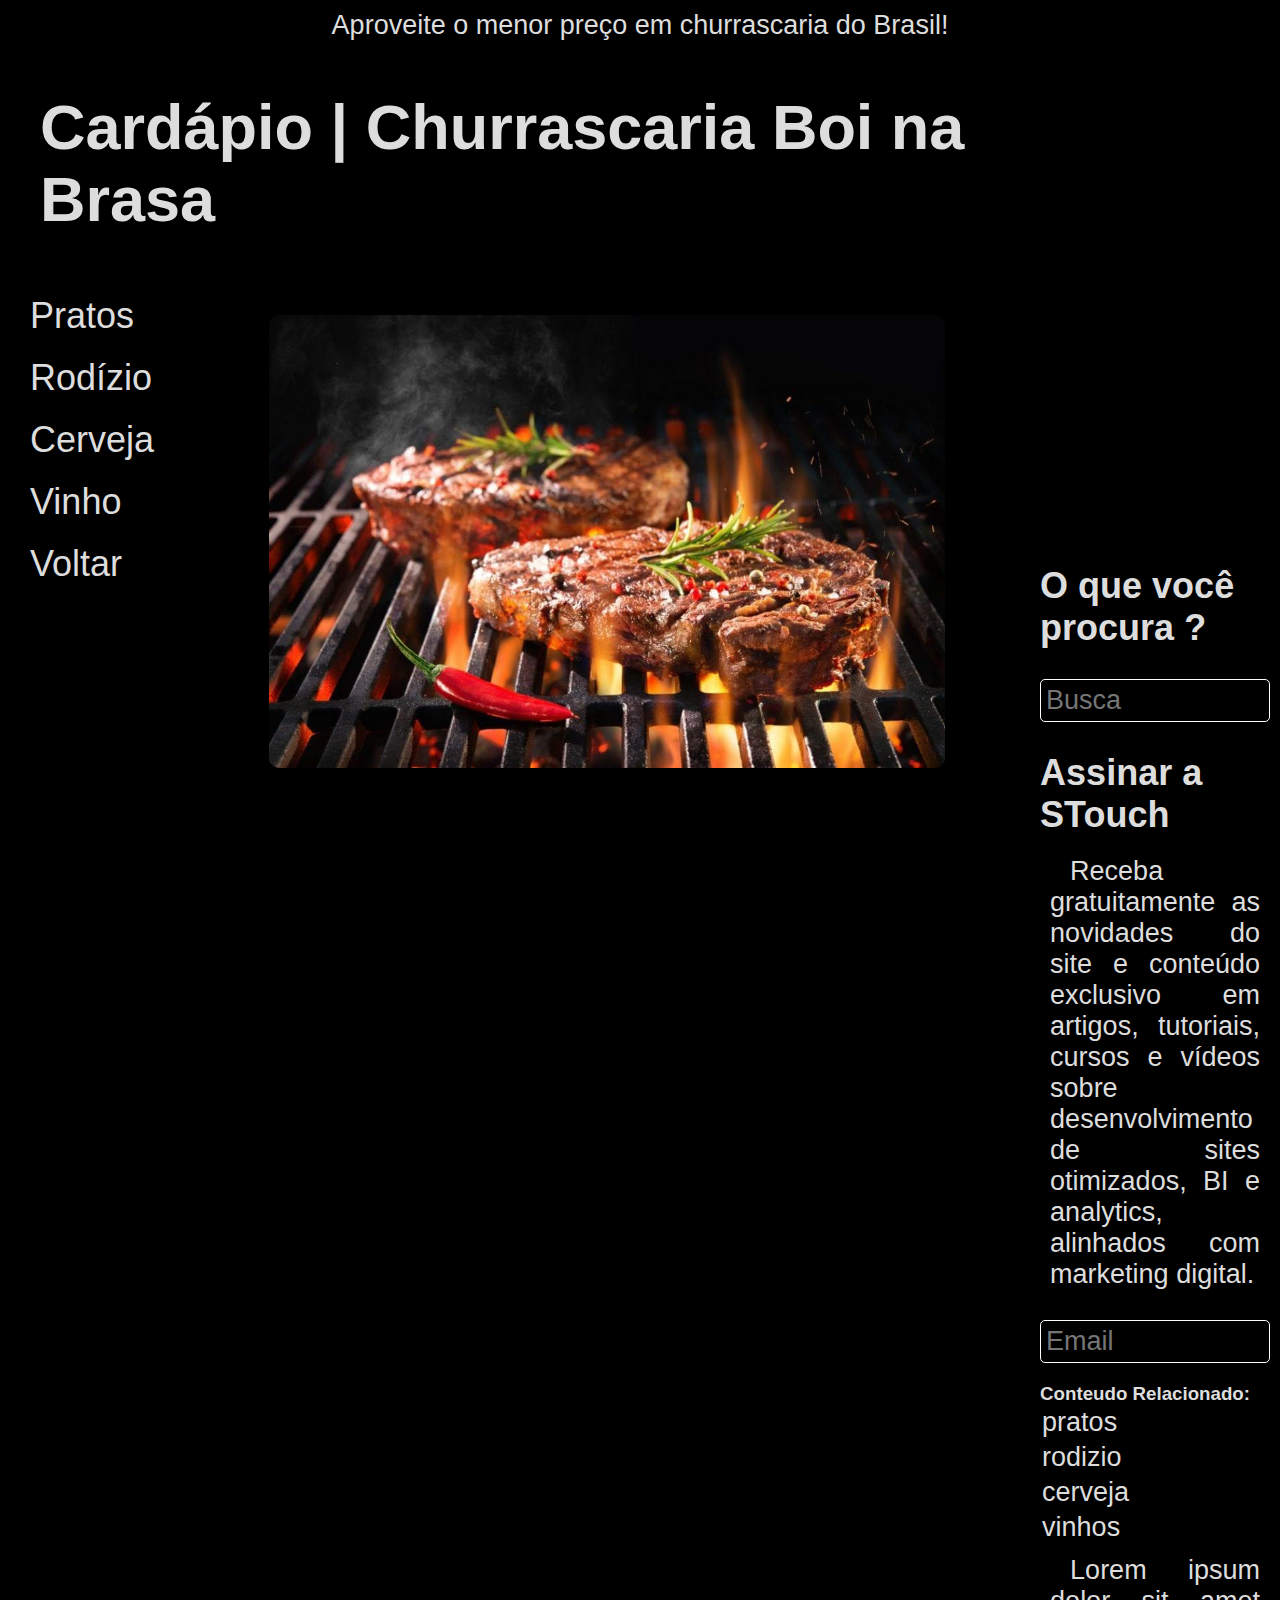
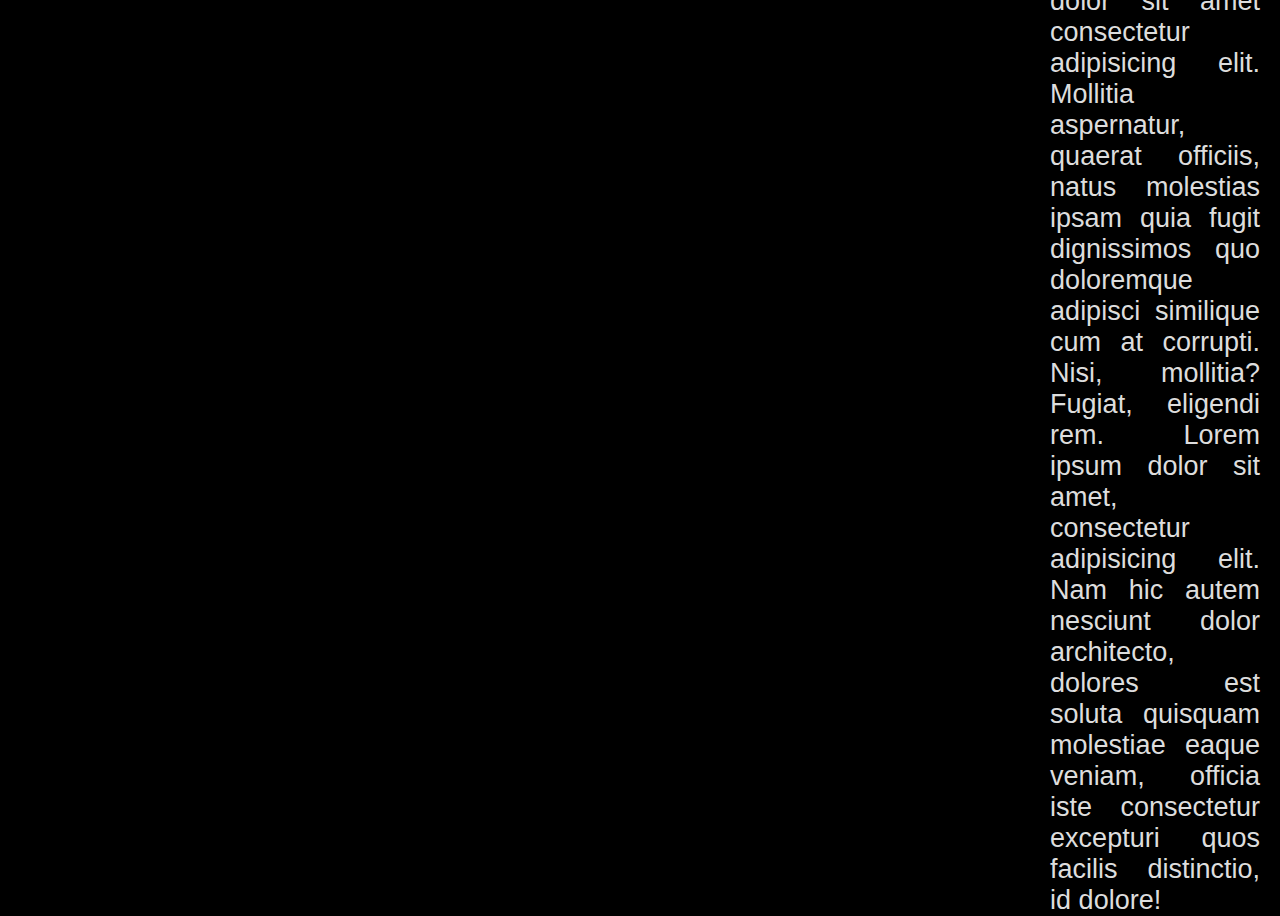
==== cardapio.html @ 95f8f92e "cardapio" ====
<!DOCTYPE html>
<html lang="pt-br">

<head>
    <meta charset="UTF-8">
    <meta http-equiv="X-UA-Compatible" content="IE=edge">
    <meta name="viewport" content="width=device-width, initial-scale=1.0">
    <title>Cardápio | Churrascaria Boi na Brasa</title>
    <!-- link -->
    <link rel="stylesheet" href="style.css">
</head>

<body>
    <header class="header">
        <div class="inf"><a href="">Aproveite o menor preço em churrascaria do Brasil!</a></div>
        <h1 class="title">Cardápio | Churrascaria Boi na Brasa</h1>
    </header>

    <div class="page">
        <div class="-left">
            <nav id="menu">
                <ul>
                    <li class="list">
                        <a href="cardapio.html">Pratos</a>
                        <a href="rodizio.html">Rodízio</a>
                        <a href="cerveja.html">Cerveja</a>
                        <a href="vinho.html">Vinho</a>
                        <a href="index.html">Voltar</a>
                    </li>
                </ul>
            </nav>
        </div>

        <main id="main">
            <div class="image">
                <img src="img/churrascaria5.jpg" alt="">
            </div>
        </main>

        <aside id="aside">
            <div class="box-input">
                <h2>O que você procura ?</h2>
                <input type="text" id="search" placeholder="Busca">
                <h2>Assinar a STouch</h2>
                <p>
                    Receba gratuitamente as novidades do site e conteúdo exclusivo em artigos, tutoriais, cursos e
                    vídeos sobre desenvolvimento de sites otimizados, BI e analytics, alinhados com marketing digital.
                </p>
                <input type="email" id="search" placeholder="Email">
            </div>
            <div class="box-aside">
                <h3>Conteudo Relacionado: </h3>
                <li>
                    <a href="cardapio.html">pratos</a>
                    <a href="rodizio.html">rodizio</a>
                    <a href="cerveja.html">cerveja</a>
                    <a href="vinho.html">vinhos</a>
                </li>
                <p>Lorem ipsum dolor sit amet consectetur adipisicing elit. Mollitia aspernatur, quaerat officiis, natus
                    molestias ipsam quia fugit dignissimos quo doloremque adipisci similique cum at corrupti. Nisi,
                    mollitia? Fugiat, eligendi rem. Lorem ipsum dolor sit amet, consectetur adipisicing elit. Nam hic
                    autem
                    nesciunt dolor architecto, dolores est soluta quisquam molestiae eaque veniam, officia iste
                    consectetur
                    excepturi quos facilis distinctio, id dolore!</p>
            </div>
        </aside>
    </div>

    <footer class="footer">

    </footer>


</body>

</html>
---- style.css ----
*{
    box-sizing: border-box;
    margin: 0;
    padding: 0;
    color: #ddd;    
    font-family: 'EB Garamond', serif;
    font-family: 'Ruluko', sans-serif;
}

html {
    width: 100%;
    height: 100%;
}

body{
    background-color: #000;
}


.header{
    width: 100%;
    height: auto;
}

.inf{
    width: 100%;
    height: auto;
    text-align: center;
    padding: 10px;
}

.inf a{
    text-decoration: none;
    color: #ddd;
    font-size: 3vmin;
    transition: .4s;
}

.inf a:hover{
    border-bottom: 1px solid #ddd;
}


#menu{
    display: flex;
    justify-content: center;
    width: 100%;
    height: auto;
    padding: 10px;
}
#menu ul{
    display: flex;
    flex-direction: row;
    list-style: none;
}

#menu ul li a{
    color: #ddd;
    text-decoration: none;
    font-size: 4vmin;
    border-radius: 5px;
    padding: 10px;
    margin: 0 10px;
    transition: .4s;
}

#menu ul li a:hover{
    background-color: #292929a2;
}

.left{
    width: 30%;
    height: auto;
}

.list{
    display: flex;
    flex-direction: column;
}

.page{
    display: flex;
    justify-content: space-evenly;
}


#main{
    display: flex;
}



#box{
    width: 80%;
    height: auto;
}



.section{
    padding: 5px;
}

.section p{
    color: #ddd;
    font-size: 4vmin;
    text-indent: 40px;
    text-align: justify;
}



.title{
    width: 80%;
    font-size: 7vmin;
    color: #ddd;
    padding: 40px;
    cursor: pointer;
    transition: .3s;
}

.title:hover{
    color: #fff;
}



.image{
    display: flex;
    justify-content: center;
}

.image img{
    width: 80%;
    height: auto;
    border-radius: 10px;
    margin: 40px;
}



.subtitle{
    font-size: 6vmin;
    color: #ddd;
    padding: 30px;
}


/* aside */
#aside{
    position: relative;
    top: 30vh;
    width: 25%;
    height: 500px;
    padding: 10px;
}

#aside .box-aside li{
    display: flex;
    flex-direction: column;
}

#aside .box-aside li a{
    text-decoration: none;
    font-size: 3vmin;
    color: #ddd;
    padding: 2px;
}

#aside .box-aside p, #aside .box-input p{
    font-size: 3vmin;
    text-indent: 20px;
    cursor: pointer;
    text-align: justify;
    margin: 10px;
}

#aside #search{
    display: block;
    margin-left: auto;
    margin-right: auto;
    border: none;
    width: 100%;
    height: auto;
    outline: none;
    padding: 5px;
    margin: 20px 0;
    font-size: 3vmin;
    border-radius: 5px;
    background-color: transparent;
    border: 1px solid #fff;
}

#aside .box-input{
    display: flex;
    flex-direction: column;
}

#aside .box-input h2{
    font-size: 4vmin;
    margin: 10px 0;
}



/* rodapé */
#map{
    display: block;
    margin-left: auto;
    margin-right: auto;
    width: 70%;
    height: 550px;
    border-radius: 10px;
}
.container {
    max-width: 1170px;
    margin: auto;
}

.row {
    display: flex;
    justify-content: center;
    flex-wrap: wrap;
}

p {
    text-align: justify;
}

ul {
    list-style: none;
}

.footer {
    padding: 70px 0;
    margin-top: 100px;
}

.footer-col {
    width: 25%;
    padding: 0 15px;
}

.footer-col h4 {
    font-size: 18px;
    text-transform: capitalize;
    margin-bottom: 35px;
    position: relative;
}

.footer-col h4::before {
    content: '';
    position: absolute;
    left: 0;
    bottom: -10px;
    background-color: rgb(255, 255, 255);
    height: 2px;
    box-sizing: border-box;
    width: 200px;
}

.footer-col ul li:not(:last-child) {
    margin-bottom: 10px;
}

.footer-col ul li a {
    font-size: 16px;
    color: #ffffff;
    text-decoration: none;
    font-weight: 300;
    color: #bbbbbb;
    display: block;
    transition: all 0.3s ease;
}

.footer-col ul li a:hover {
    color: rgb(255, 255, 255);
    padding-left: 8px;
}

@media(max-width: 767px){
.footer-col{
  width: 50%;
  margin-bottom: 30px;
}
}
@media(max-width: 574px){
.footer-col{
  width: 100%;
}
}
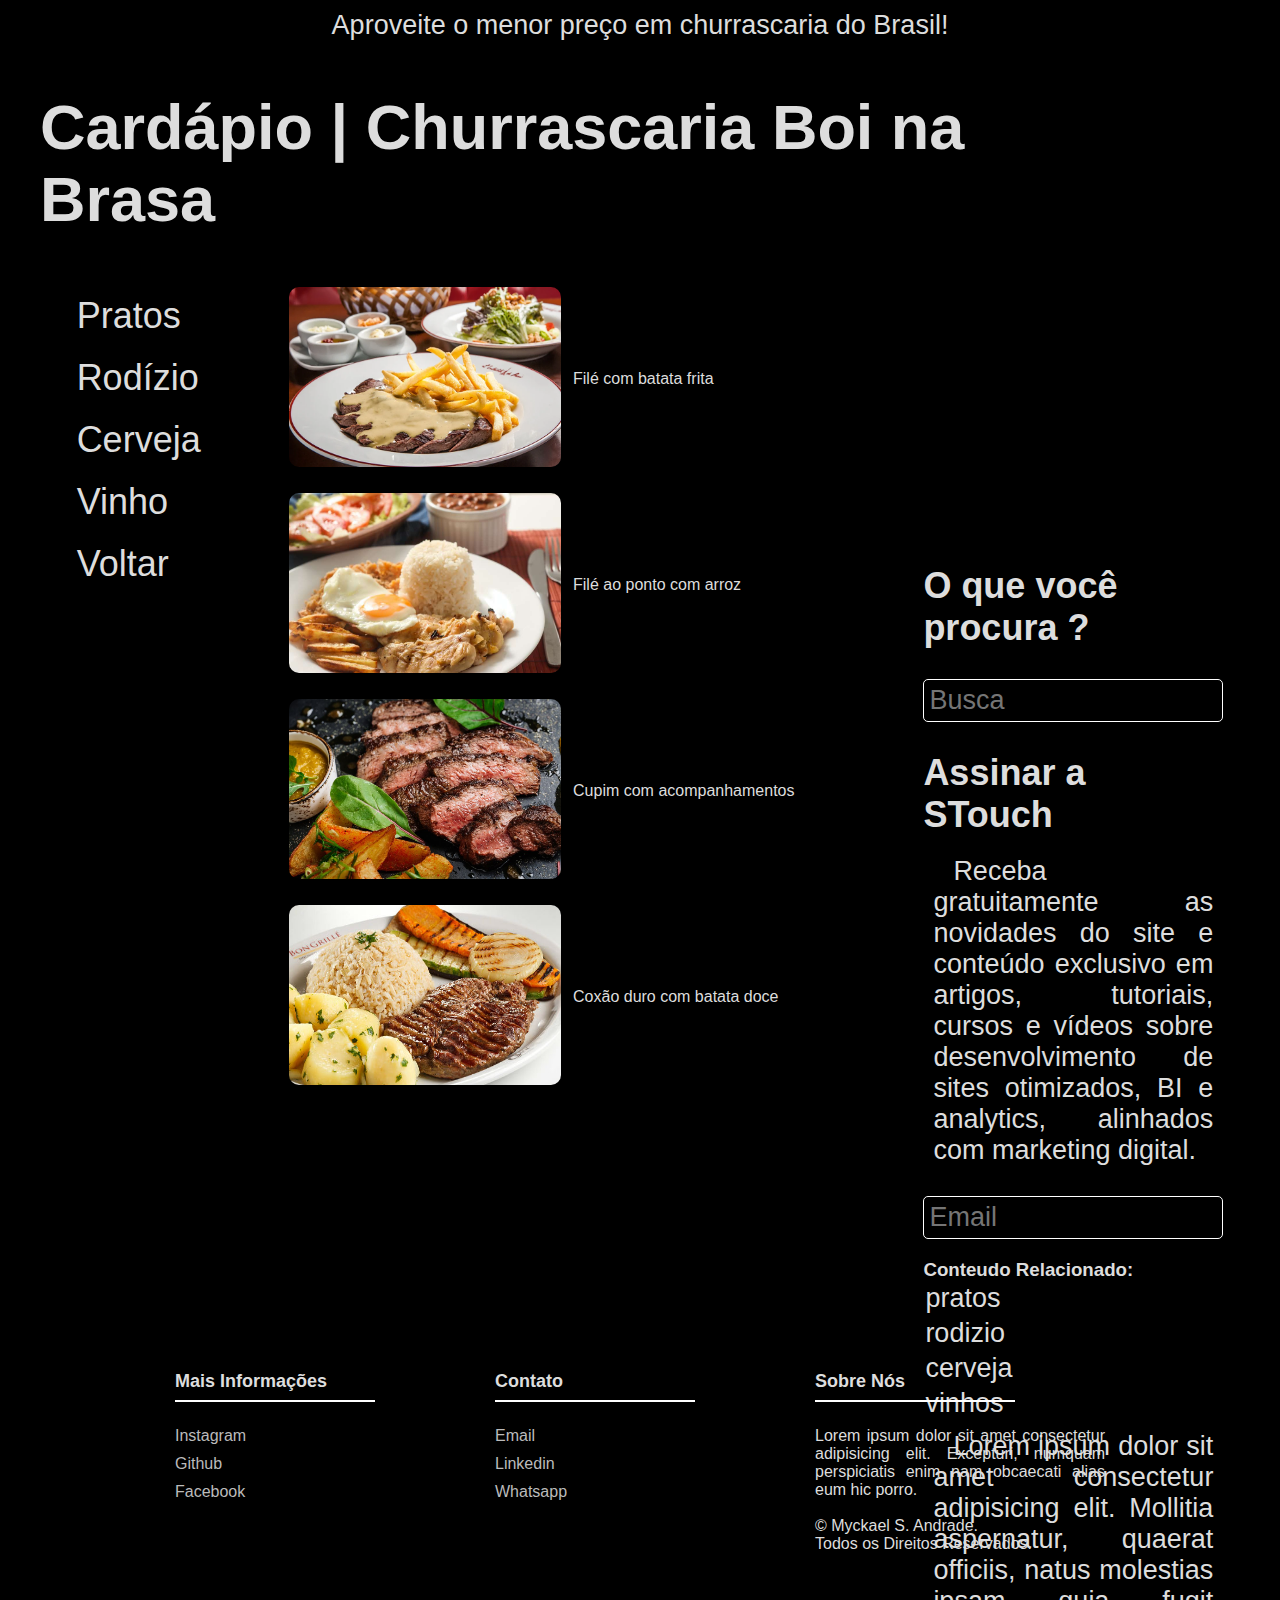
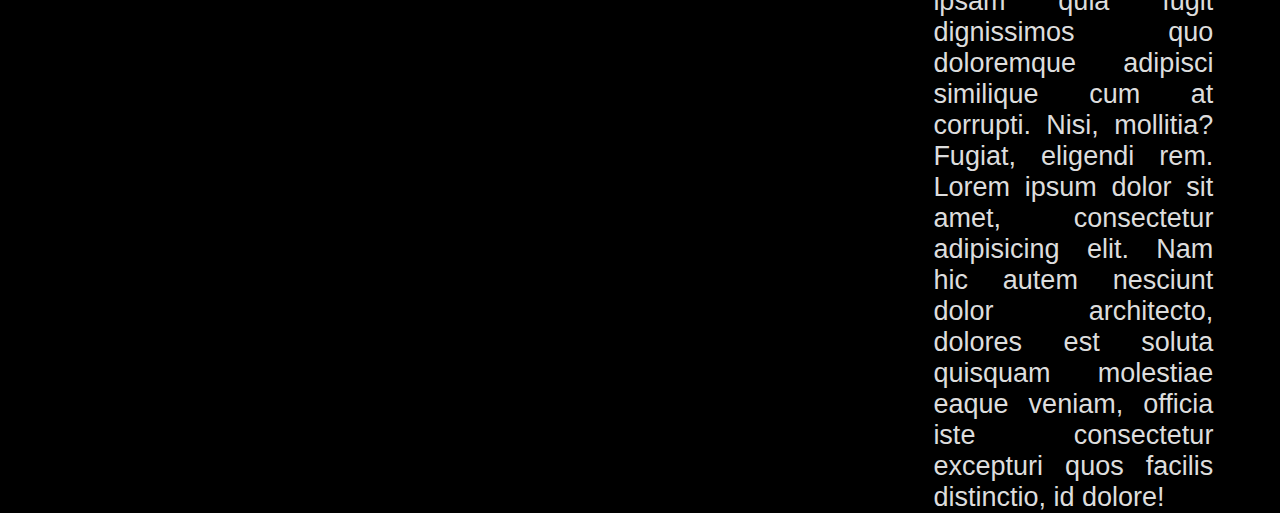
==== commit 21cfe200: "add table" ====
--- a/cardapio.html
+++ b/cardapio.html
@@ -31,11 +31,43 @@
             </nav>
         </div>
 
-        <main id="main">
-            <div class="image">
-                <img src="img/churrascaria5.jpg" alt="">
-            </div>
-        </main>
+        <div class="box-table">
+            <table class="menu-table">
+                <tr class="item-table">
+                    <td class="item">
+                        <img src="img/prato1.webp" alt="">
+                    </td>
+                    <td class="item">
+                        <p>Filé com batata frita</p>
+                    </td>
+                </tr>
+                <tr class="item-table">
+                    <td class="item">
+                        <img src="img/prato2.jpg" alt="">
+                    </td>
+                    <td class="item">
+                        <p>Filé ao ponto com arroz</p>
+                    </td>
+                </tr>
+                <tr class="item-table">
+                    <td class="item">
+                        <img src="img/prato3.jpg" alt="">
+                    </td>
+                    <td class="item">
+                        <p>Cupim com acompanhamentos</p>
+                    </td>
+                </tr>
+                <tr class="item-table">
+                    <td class="item">
+                        <img src="img/prato4.jpg" alt="">
+                    </td>
+                    <td>
+                        <p>Coxão duro com batata doce</p>
+                    </td>
+                </tr>
+            </table>
+        </div>
+
 
         <aside id="aside">
             <div class="box-input">
@@ -68,7 +100,40 @@
     </div>
 
     <footer class="footer">
-
+        <div class="container">
+            <div class="row">
+                <div class="footer-col">
+                    <h4>Mais Informações</h4>
+                    <ul>
+                        <li><a href=""> Instagram </a></li>
+                        <li><a href=""> Github </a></li>
+                        <li><a href=""> Facebook </a></li>
+                    </ul>
+                </div>
+                <div class="footer-col">
+                    <h4>Contato</h4>
+                    <ul>
+                        <li><a href=""> Email </a></li>
+                        <li><a href=""> Linkedin </a></li>
+                        <li><a href=""> Whatsapp </a></li>
+                    </ul>
+                </div>
+                <div class="footer-col">
+                    <h4>Sobre Nós</h4>
+                    <p>Lorem ipsum dolor sit amet consectetur adipisicing elit. Excepturi, numquam perspiciatis enim
+                        nam
+                        obcaecati alias eum hic porro.
+                    </p>
+                    <br>
+                    <p>
+                        &copy; Myckael S. Andrade.
+                    </p>
+                    <p>
+                        Todos os Direitos Reservados.
+                    </p>
+                </div>
+            </div>
+        </div>
     </footer>
 
 
--- a/style.css
+++ b/style.css
@@ -7,20 +7,27 @@
     font-family: 'Ruluko', sans-serif;
 }
 
+
+
 html {
     width: 100%;
     height: 100%;
 }
+
+
 
 body{
     background-color: #000;
 }
 
 
+
 .header{
     width: 100%;
     height: auto;
 }
+
+
 
 .inf{
     width: 100%;
@@ -41,6 +48,7 @@
 }
 
 
+
 #menu{
     display: flex;
     justify-content: center;
@@ -48,6 +56,7 @@
     height: auto;
     padding: 10px;
 }
+
 #menu ul{
     display: flex;
     flex-direction: row;
@@ -68,20 +77,27 @@
     background-color: #292929a2;
 }
 
+
+
 .left{
     width: 30%;
     height: auto;
 }
 
+
+
 .list{
     display: flex;
     flex-direction: column;
 }
 
+
+
 .page{
     display: flex;
     justify-content: space-evenly;
 }
+
 
 
 #main{
@@ -146,7 +162,7 @@
 }
 
 
-/* aside */
+
 #aside{
     position: relative;
     top: 30vh;
@@ -203,18 +219,27 @@
 
 
 
-/* rodapé */
-#map{
-    display: block;
-    margin-left: auto;
-    margin-right: auto;
-    width: 70%;
-    height: 550px;
-    border-radius: 10px;
-}
+.item-table{
+    width: 100%;
+    height: auto;
+    border: 1px solid #fff;
+}
+
+.item{
+    width: 50%;
+}
+
+.item img{
+    width: 100%;
+    height: 200px;
+    border-radius: 20px;
+    padding: 10px;
+}
+
+
+
 .container {
-    max-width: 1170px;
-    margin: auto;
+    width: 100%;
 }
 
 .row {
@@ -233,7 +258,7 @@
 
 .footer {
     padding: 70px 0;
-    margin-top: 100px;
+    margin-top: 200px;
 }
 
 .footer-col {
@@ -288,4 +313,4 @@
 .footer-col{
   width: 100%;
 }
-}
+}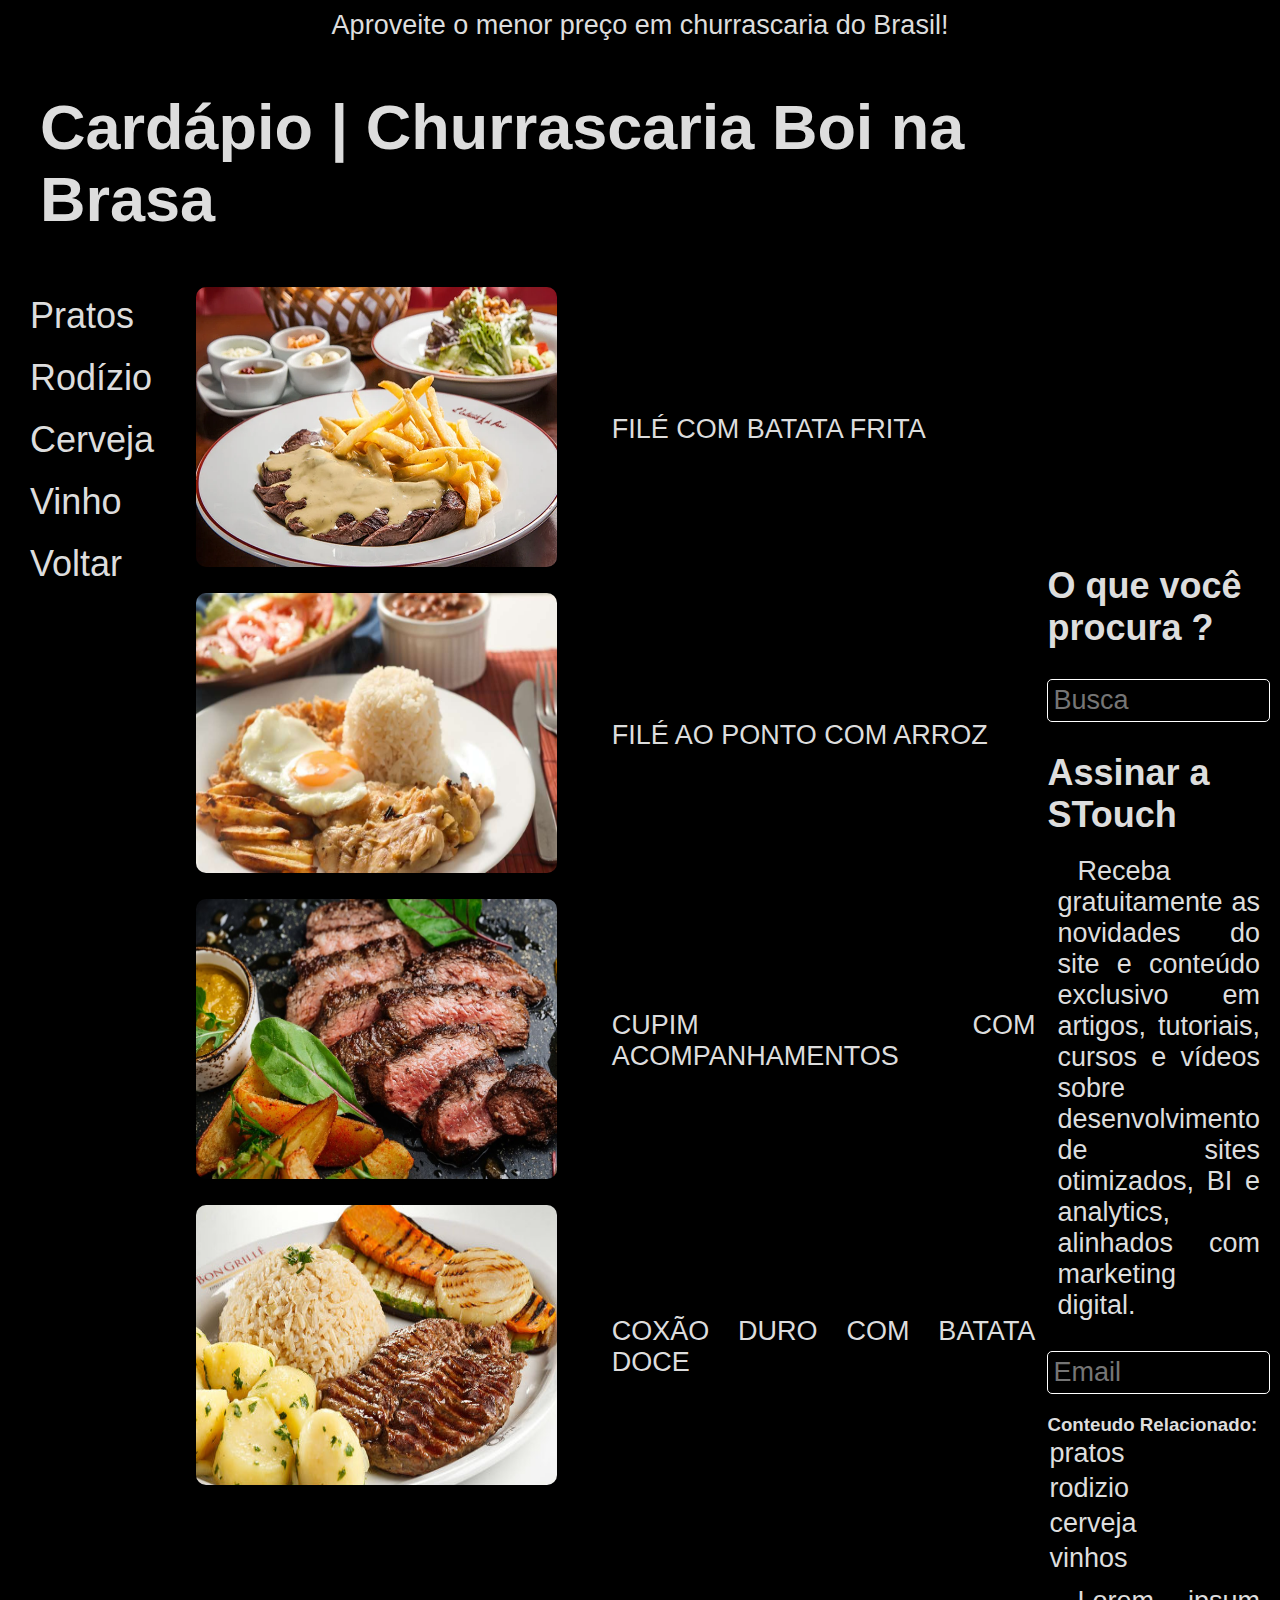
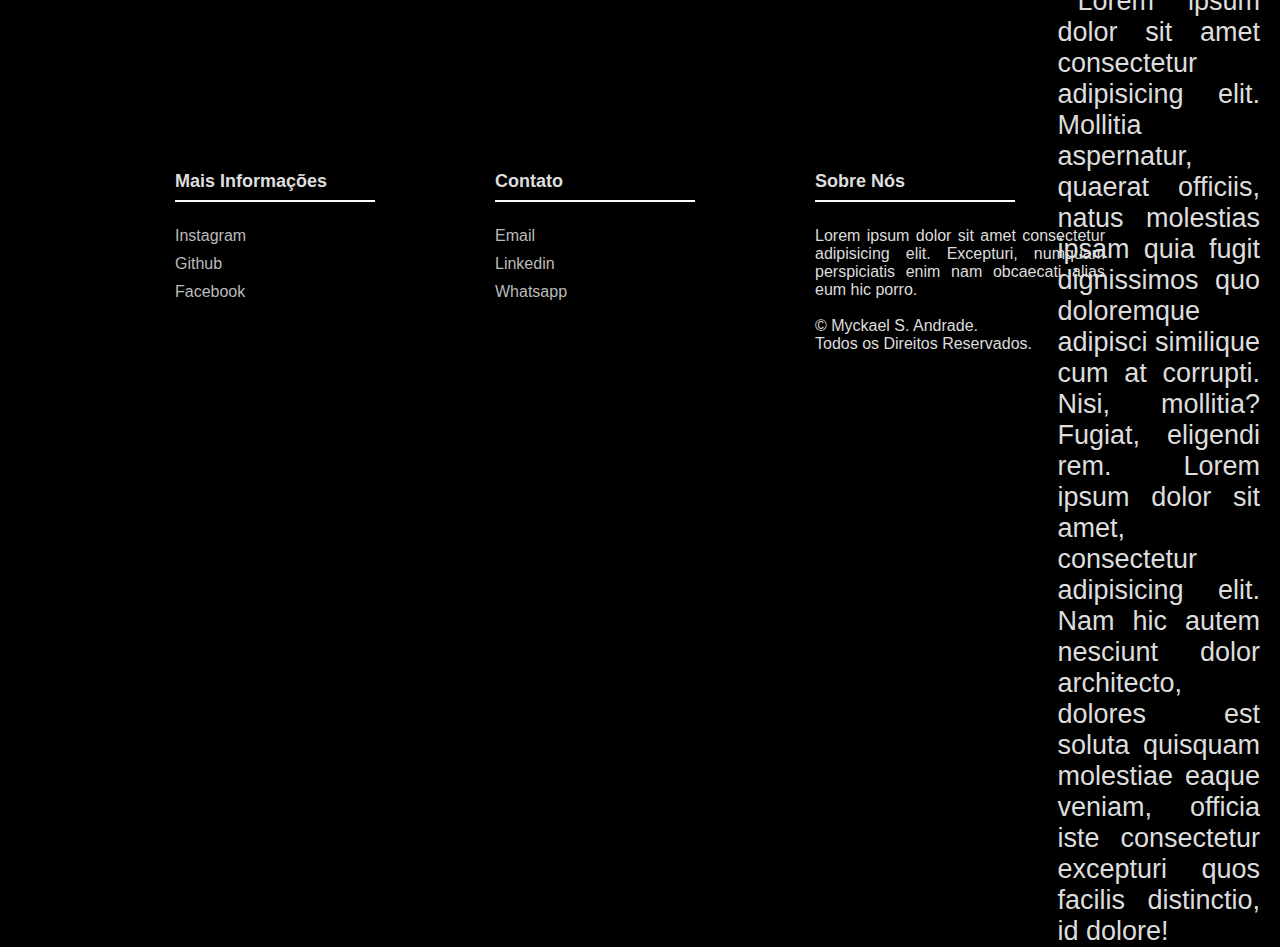
==== commit 9b017cf7: "add produtos" ====
--- a/cardapio.html
+++ b/cardapio.html
@@ -1,21 +1,17 @@
 <!DOCTYPE html>
 <html lang="pt-br">
-
 <head>
     <meta charset="UTF-8">
     <meta http-equiv="X-UA-Compatible" content="IE=edge">
     <meta name="viewport" content="width=device-width, initial-scale=1.0">
     <title>Cardápio | Churrascaria Boi na Brasa</title>
-    <!-- link -->
     <link rel="stylesheet" href="style.css">
 </head>
-
 <body>
     <header class="header">
         <div class="inf"><a href="">Aproveite o menor preço em churrascaria do Brasil!</a></div>
         <h1 class="title">Cardápio | Churrascaria Boi na Brasa</h1>
     </header>
-
     <div class="page">
         <div class="-left">
             <nav id="menu">
@@ -30,7 +26,6 @@
                 </ul>
             </nav>
         </div>
-
         <div class="box-table">
             <table class="menu-table">
                 <tr class="item-table">
@@ -61,14 +56,12 @@
                     <td class="item">
                         <img src="img/prato4.jpg" alt="">
                     </td>
-                    <td>
+                    <td class="item">
                         <p>Coxão duro com batata doce</p>
                     </td>
                 </tr>
             </table>
         </div>
-
-
         <aside id="aside">
             <div class="box-input">
                 <h2>O que você procura ?</h2>
@@ -98,7 +91,6 @@
             </div>
         </aside>
     </div>
-
     <footer class="footer">
         <div class="container">
             <div class="row">
@@ -135,8 +127,5 @@
             </div>
         </div>
     </footer>
-
-
 </body>
-
 </html>--- a/style.css
+++ b/style.css
@@ -111,6 +111,11 @@
     height: auto;
 }
 
+.box-table{
+    width: 80%;
+    height: auto;
+}
+
 
 
 .section{
@@ -166,7 +171,7 @@
 #aside{
     position: relative;
     top: 30vh;
-    width: 25%;
+    width: 20%;
     height: 500px;
     padding: 10px;
 }
@@ -230,10 +235,15 @@
 }
 
 .item img{
-    width: 100%;
-    height: 200px;
+    width: 90%;
+    height: 300px;
     border-radius: 20px;
     padding: 10px;
+}
+
+.item p{
+    text-transform: uppercase;
+    font-size: 3vmin;
 }
 
 
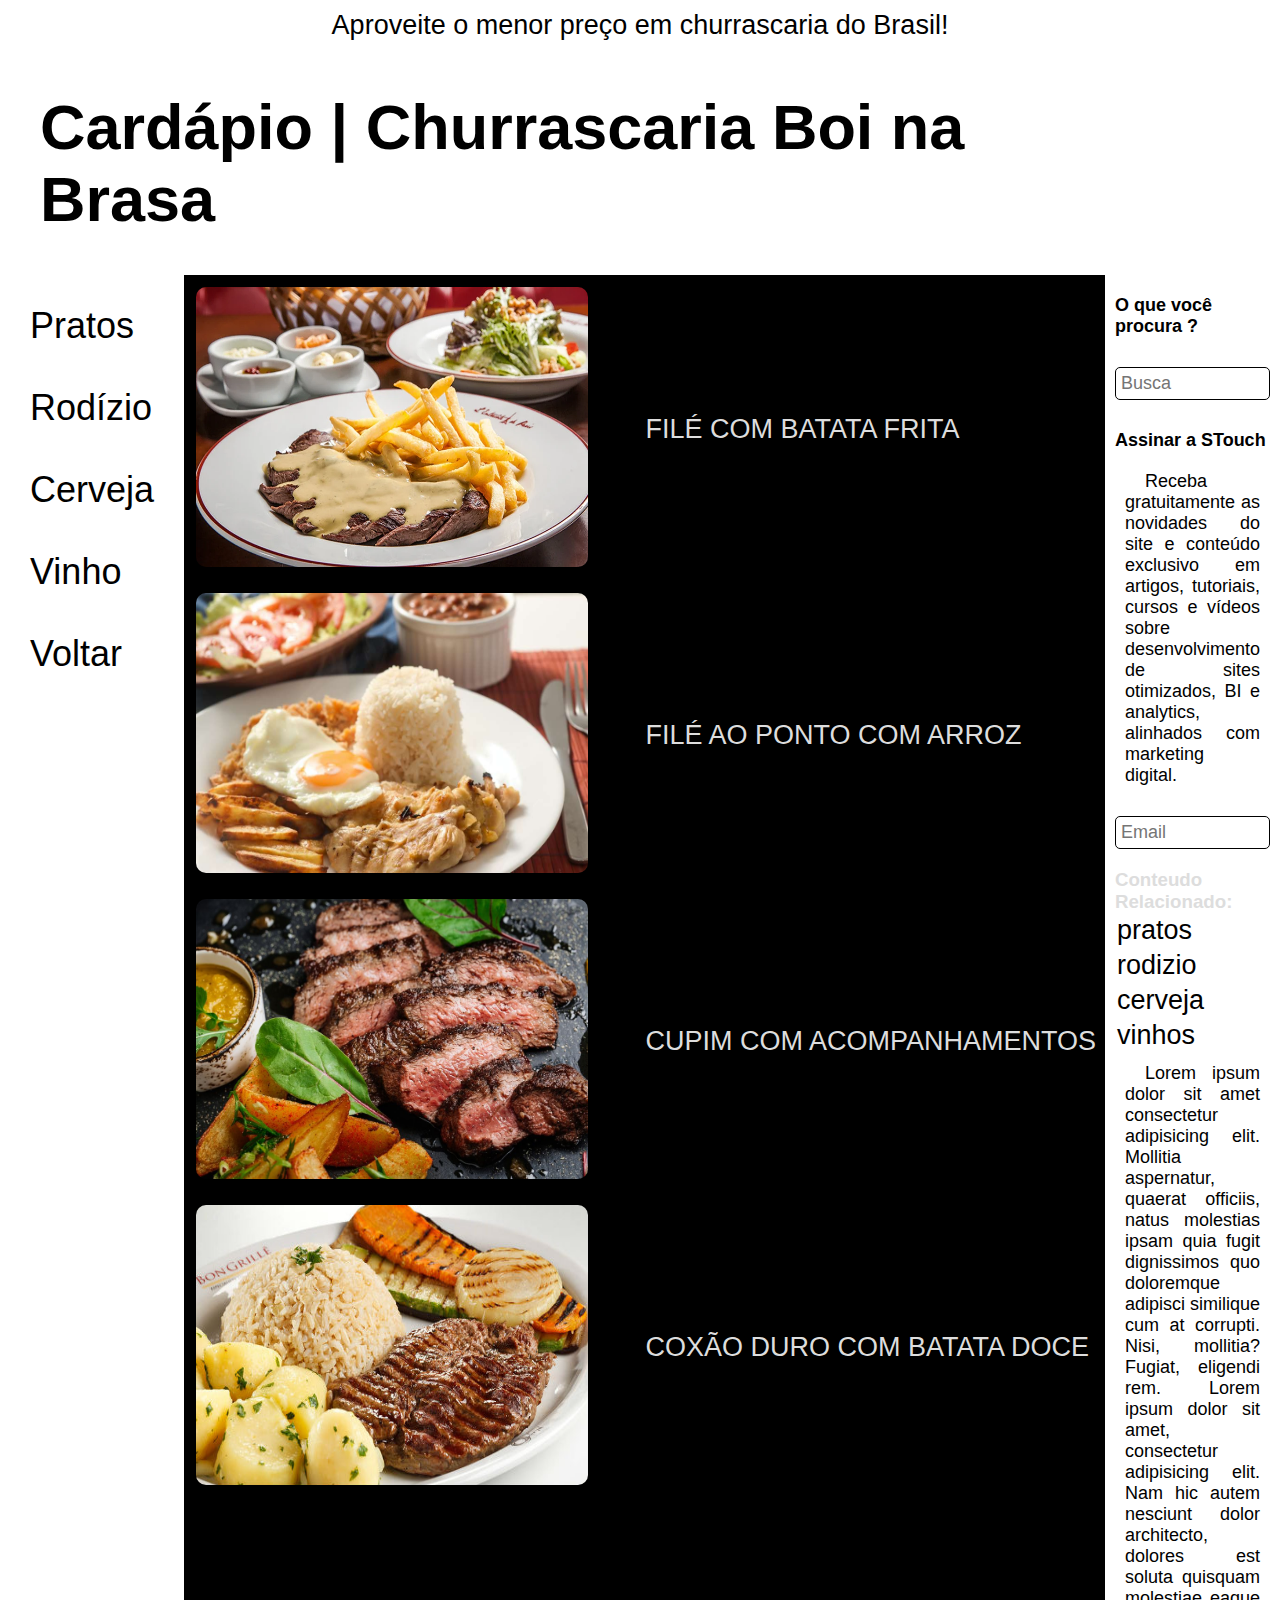
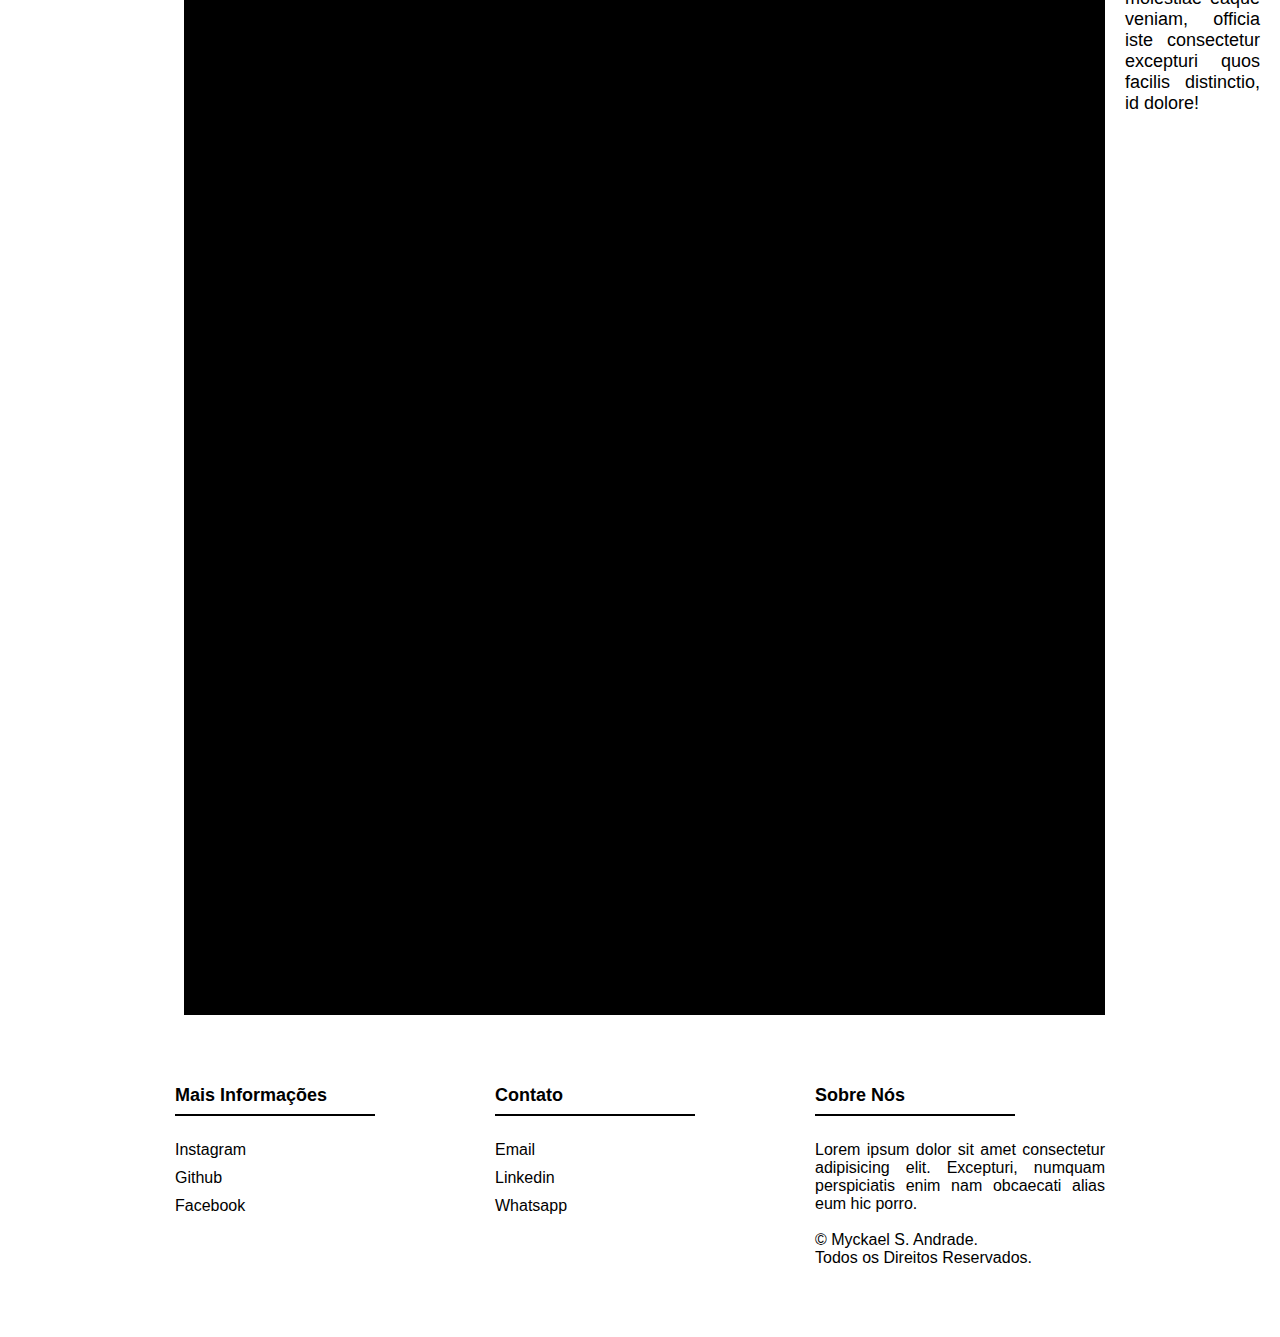
==== commit 18fa9443: "changed black color" ====
--- a/cardapio.html
+++ b/cardapio.html
@@ -16,13 +16,11 @@
         <div class="-left">
             <nav id="menu">
                 <ul>
-                    <li class="list">
-                        <a href="cardapio.html">Pratos</a>
-                        <a href="rodizio.html">Rodízio</a>
-                        <a href="cerveja.html">Cerveja</a>
-                        <a href="vinho.html">Vinho</a>
-                        <a href="index.html">Voltar</a>
-                    </li>
+                    <li class="column"><a href="cardapio.html">Pratos</a></li>
+                    <li class="column"><a href="rodizio.html">Rodízio</a></li>
+                    <li class="column"><a href="cerveja.html">Cerveja</a></li>
+                    <li class="column"><a href="vinho.html">Vinho</a></li>
+                    <li class="column"><a href="index.html">Voltar</a></li>
                 </ul>
             </nav>
         </div>
--- a/style.css
+++ b/style.css
@@ -25,6 +25,7 @@
 .header{
     width: 100%;
     height: auto;
+    background-color: #fff;
 }
 
 
@@ -38,7 +39,7 @@
 
 .inf a{
     text-decoration: none;
-    color: #ddd;
+    color: #000;
     font-size: 3vmin;
     transition: .4s;
 }
@@ -58,13 +59,15 @@
 }
 
 #menu ul{
-    display: flex;
-    flex-direction: row;
     list-style: none;
 }
 
+#menu li{
+    float: left;
+}
+
 #menu ul li a{
-    color: #ddd;
+    color: #000;
     text-decoration: none;
     font-size: 4vmin;
     border-radius: 5px;
@@ -74,26 +77,25 @@
 }
 
 #menu ul li a:hover{
-    background-color: #292929a2;
-}
-
-
-
-.left{
-    width: 30%;
-    height: auto;
-}
-
-
-
-.list{
-    display: flex;
-    flex-direction: column;
+    background-color: #ddd;
+}
+
+
+
+.-left{
+    width: 15%;
+    background-color: #fff;
+}
+
+.column{
+    float: none;
+    padding: 20px 0;
 }
 
 
 
 .page{
+    height: 260vh;  
     display: flex;
     justify-content: space-evenly;
 }
@@ -102,13 +104,15 @@
 
 #main{
     display: flex;
+    height: 260vh;
 }
 
 
 
 #box{
-    width: 80%;
-    height: auto;
+    width: 85%;
+    height: auto;
+    padding: 10px;
 }
 
 .box-table{
@@ -124,7 +128,7 @@
 
 .section p{
     color: #ddd;
-    font-size: 4vmin;
+    font-size: 3.7vmin;
     text-indent: 40px;
     text-align: justify;
 }
@@ -134,14 +138,14 @@
 .title{
     width: 80%;
     font-size: 7vmin;
-    color: #ddd;
+    color: #000;
     padding: 40px;
     cursor: pointer;
     transition: .3s;
 }
 
 .title:hover{
-    color: #fff;
+    color: #ddd;
 }
 
 
@@ -152,7 +156,7 @@
 }
 
 .image img{
-    width: 80%;
+    width: 100%;
     height: auto;
     border-radius: 10px;
     margin: 40px;
@@ -170,10 +174,11 @@
 
 #aside{
     position: relative;
-    top: 30vh;
-    width: 20%;
-    height: 500px;
-    padding: 10px;
+    top: 0;
+    width: 15%;
+    height: 100%;
+    padding: 10px;
+    background-color: #fff;
 }
 
 #aside .box-aside li{
@@ -184,16 +189,16 @@
 #aside .box-aside li a{
     text-decoration: none;
     font-size: 3vmin;
-    color: #ddd;
+    color: #000;
     padding: 2px;
 }
 
 #aside .box-aside p, #aside .box-input p{
-    font-size: 3vmin;
+    font-size: 2vmin;
     text-indent: 20px;
-    cursor: pointer;
     text-align: justify;
     margin: 10px;
+    color: #000;
 }
 
 #aside #search{
@@ -206,10 +211,11 @@
     outline: none;
     padding: 5px;
     margin: 20px 0;
-    font-size: 3vmin;
+    font-size: 2vmin;
     border-radius: 5px;
     background-color: transparent;
-    border: 1px solid #fff;
+    border: 1px solid #000000;
+    color: #000;
 }
 
 #aside .box-input{
@@ -218,8 +224,9 @@
 }
 
 #aside .box-input h2{
-    font-size: 4vmin;
+    font-size: 2vmin;
     margin: 10px 0;
+    color: #000;
 }
 
 
@@ -244,6 +251,7 @@
 .item p{
     text-transform: uppercase;
     font-size: 3vmin;
+    color: #ddd;
 }
 
 
@@ -260,6 +268,7 @@
 
 p {
     text-align: justify;
+    color: #000;
 }
 
 ul {
@@ -268,7 +277,7 @@
 
 .footer {
     padding: 70px 0;
-    margin-top: 200px;
+    background-color: #fff;
 }
 
 .footer-col {
@@ -280,6 +289,7 @@
     font-size: 18px;
     text-transform: capitalize;
     margin-bottom: 35px;
+    color: #000;
     position: relative;
 }
 
@@ -288,7 +298,7 @@
     position: absolute;
     left: 0;
     bottom: -10px;
-    background-color: rgb(255, 255, 255);
+    background-color: #000;
     height: 2px;
     box-sizing: border-box;
     width: 200px;
@@ -300,16 +310,15 @@
 
 .footer-col ul li a {
     font-size: 16px;
-    color: #ffffff;
     text-decoration: none;
     font-weight: 300;
-    color: #bbbbbb;
+    color: #000;
     display: block;
     transition: all 0.3s ease;
 }
 
 .footer-col ul li a:hover {
-    color: rgb(255, 255, 255);
+    color: #ddd;
     padding-left: 8px;
 }
 
